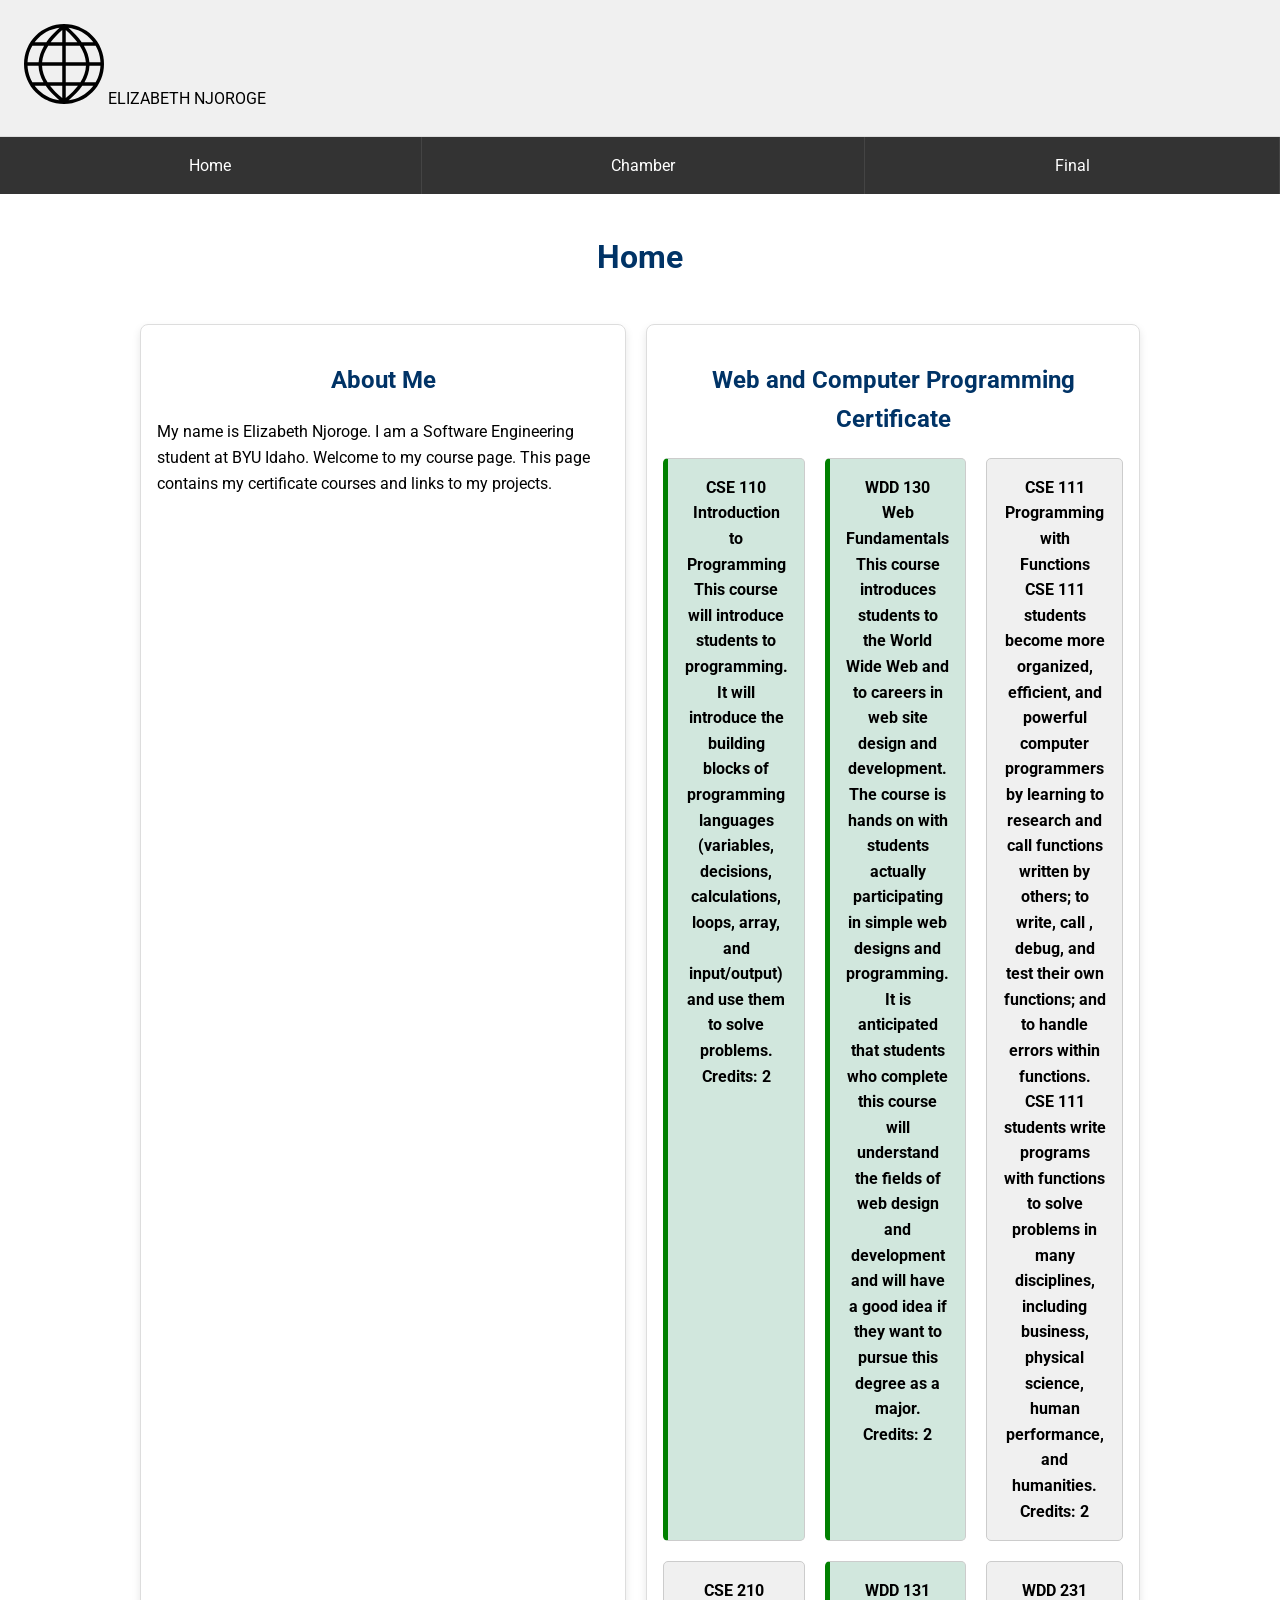
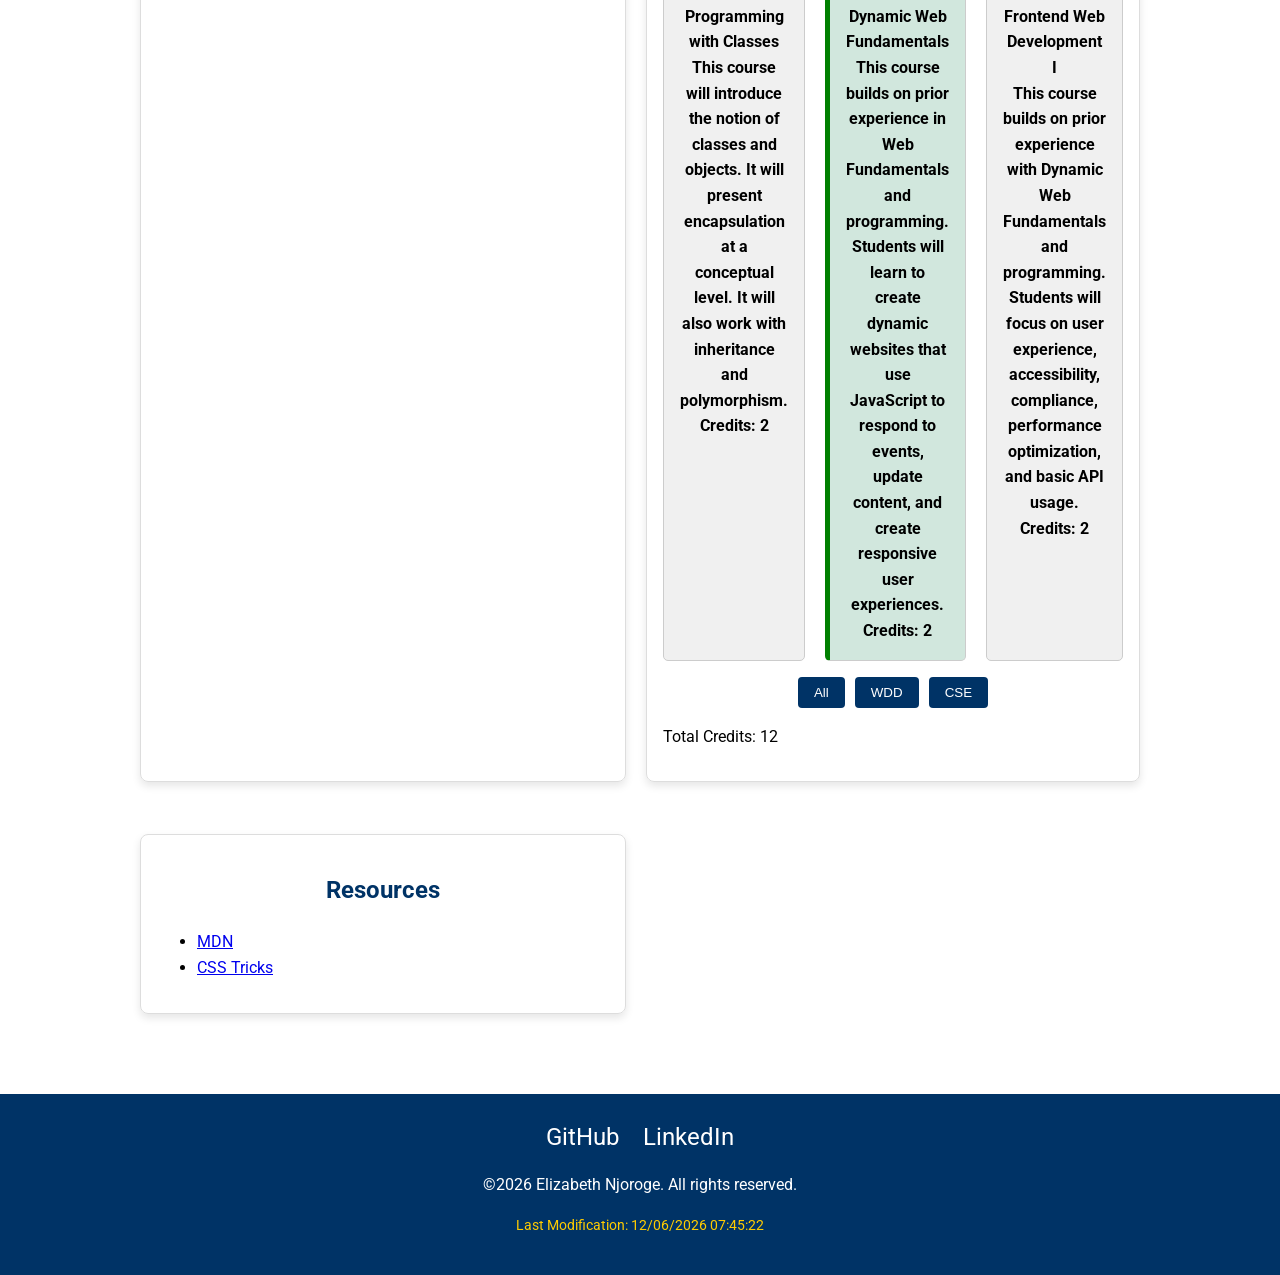
==== index.html @ baf5b6d4 "bug fix" ====
<!DOCTYPE html>
<html lang="en-US">
<head>
    <meta charset="UTF-8">
    <meta name="viewport" content="width=device-width, initial-scale=1.0">
    <title>WDD 231 - Course Home Page</title>
    <meta name="description" content="This is the home page for the WDD 231 course. Here you will find links to all of the course materials, including lectures, assignments, and resources.">
    <meta name="author" content="Elizabeth Njoroge">

    <link rel="preconnect" href="https://fonts.googleapis.com">
    <link rel="preconnect" href="https://fonts.gstatic.com" crossorigin>
    <link href="https://fonts.googleapis.com/css2?family=Roboto:ital,wght@0,100..900;1,100..900&display=swap" rel="stylesheet">
    <link rel="stylesheet" href="styles/normalize.css">
    <link rel="stylesheet" href="styles/small.css">
    <link rel="stylesheet" href="styles/larger.css">
    <script src="scripts/navigation.js" defer></script>
    <script src="scripts/date.js" defer></script>
    <script src="scripts/course.js" defer></script>
</head>
<body>

    <header>
        <div class="branding">
            <img src="images/logo.svg" alt="Elizabeth Njoroge Site Logo">
            <span>ELIZABETH NJOROGE</span>
        </div>
             <button id="menu" aria-label="Toggle Menu"></button>
    
    </header>
    <nav id="nav">
        <ul class="navigation">
            <li><a href="index.html" class="active">Home</a></li>
            <li><a href="chamber/index.html">Chamber</a></li>
            <li><a href="project/index.html">Final</a></li>
        </ul>
    </nav>
    <main>
        <h1>Home</h1>

        <section class="card">
            <h2>About Me</h2>
            <p>My name is Elizabeth Njoroge. I am a Software Engineering student at BYU Idaho. Welcome to my course page. This page contains my certificate courses and links to my projects.
            </p>
        </section>
        

        <section class="card">
            <h2>Web and Computer Programming Certificate</h2>
            <div id="courses"></div>
            <div class="filters">
                <button id="all">All</button>
                <button id="wdd">WDD</button>
                <button id="cse">CSE</button>
            </div>
            <p>Total Credits: <span id="total-credits">0</span></p>
        </section>
        <section class="card">

        <h2>Resources</h2>

            <ul>
                <li><a href="https://developer.mozilla.org/">MDN</a></li>
                <li><a href="https://css-tricks.com/">CSS Tricks</a></li>
            </ul>

        </section>

    </main>
    <footer>
        <div class="socials">
            <a href="https://github.com/lizzezzie" target="_blank" rel="noopener noreferrer">GitHub</a>
            <a href="https://linkedin.com/in/elizabeth-njoroge" target="_blank" rel="noopener noreferrer">LinkedIn</a>
        </div>
            <p>&copy;<span id="currentyear"></span> Elizabeth Njoroge. All rights reserved.</p>
            <p id="lastModified"></p>
        
    </footer>
    
</body>
</html>
---- styles/small.css ----
/* Custom Properties */
:root {
    --primary-color: #003366; 
    --secondary-color: #f0f0f0;
    --accent-color: #ffcc00;
    --completed-color: #d1e7dd; /* finished courses clor */
    --font-family: 'Roboto', sans-serif; /* Google Font */
}

body {
    font-family: var(--font-family);
    line-height: 1.6;
    margin: 0;
    padding: 0;
}

/* Header & Logo */
header {
    background-color: var(--primary-color);
    color: white;
    padding: 1rem;
    display: flex;
    align-items: center;
    justify-content: space-between;
}

header img {
    width: 50px; /* small SVG */
    height: auto;
}

/* Navigation - Mobile (Hamburger Menu Style) */
nav {
    background-color: #333;
}

.navigation {
    list-style: none;
    padding: 0;
    margin: 0;
    display: none; /* Hidden */
}
#menu::before {
    content: "☰";
}
#menu.show::before {
    content: "❌";
}

.navigation.show {
    display: block;
}

.navigation li a {
    display: block;
    color: white;
    padding: 1rem;
    text-decoration: none;
    text-align: center;
    border-bottom: 1px solid #444;
}

.navigation li a:hover {
    background-color: #555;
    color: var(--accent-color);
}

/* Main Content */
main {
    padding: 1rem;
    max-width: 100%;
}

h1, h2 {
    color: var(--primary-color);
    text-align: center;
}

/* Sections & Course Cards */
section {
    margin-bottom: 2rem;
    border: 1px solid #ddd;
    padding: 1rem;
    border-radius: 8px;
}

#courses {
    display: grid;
    grid-template-columns: 1fr; /* Single column for small screens */
    gap: 10px;
    margin: 1rem 0;
}

.course-card {
    padding: 1rem;
    background-color: var(--secondary-color);
    border: 1px solid #ccc;
    border-radius: 5px;
    text-align: center;
    font-weight: bold;
}

/* Style - Finished Courses */
.course-card.completed {
    background-color: var(--completed-color);
    border-left: 5px solid green;
}

/* Filter Buttons */
.filters {
    display: flex;
    justify-content: center;
    gap: 10px;
    margin-bottom: 1rem;
}

button {
    padding: 0.5rem 1rem;
    background-color: var(--primary-color);
    color: white;
    border: none;
    border-radius: 4px;
    cursor: pointer;
}

/* Footer */
footer {
    background-color: var(--primary-color);
    color: white;
    text-align: center;
    padding: 1.5rem;
    margin-top: 2rem;
}

footer .socials a {
    color: white;
    margin: 0 10px;
    font-size: 1.5rem;
    text-decoration: none;
}

#lastModified {
    color: var(--accent-color);
    font-size: 0.9rem;
}
---- styles/larger.css ----
/* Media Query for above 600px */
@media (min-width: 600px) {
    header img {
        width: 80px; /* larger SVG for bigger screens */
    }
    header {
        background-color: #f0f0f0;
        width: 100%;
        padding: 1.5rem;
        border-bottom: 1px solid #ddd;
        color: black;
    }
    header h1 {
        max-width: 1000px;
        margin: 0 auto;
        padding: 20px;
        text-align: center;
        letter-spacing: 1px;

    }

    

    /* 1. Navigation - Change hamburger to horizontal menu */
    #menu {
        display: none; /* Hidden hamburger menu in large screens */
    }

    .navigation {
        width: 100%;
        padding: 0;
        list-style: none;
        margin: 0;
        display: flex; /* Show horizontal menu */
        justify-content: center;
        background-color: #333;
    }

    .navigation li {
        flex: 1 1 auto;
    }

    .navigation li a {
        border-bottom: none;
        border-right: 1px solid #444;
    }

    /* 2. Main Layout - Grid Layout */
    #courses {
        grid-template-columns: repeat(auto-fit, minmax(150px, 1fr)); /* Safu nyingi kulingana na nafasi */
        gap: 20px;
    }

    /* 3. Home Layout - Grid Layout */
    main {
        display: grid;
        grid-template-columns: repeat(2, 1fr); /* Main content in 2/3, sidebar in 1/3 */
        gap: 20px;
        max-width: 1000px;
        margin: 0 auto; /* Center the content */
    }

    main h1 {
        grid-column: 1 / -1; /* Make the heading span across both columns */
    }
    h1 {
        grid-column: 1 / -1;
    }

    /* 4. Footprint/Visuals */
    section {
        box-shadow: 0 4px 8px rgba(0,0,0,0.1); /* Add subtle shadow for depth */
    }

    .course-card:hover {
        transform: scale(1.05); /* Slight zoom on hover */
        transition: 0.3s;
    }
}

/* Media Query for above 1000px - For even larger screens */
@media (min-width: 1000px) {
    #courses {
        grid-template-columns: repeat(3, 1fr); /* Three columns for larger screens */
    }
}
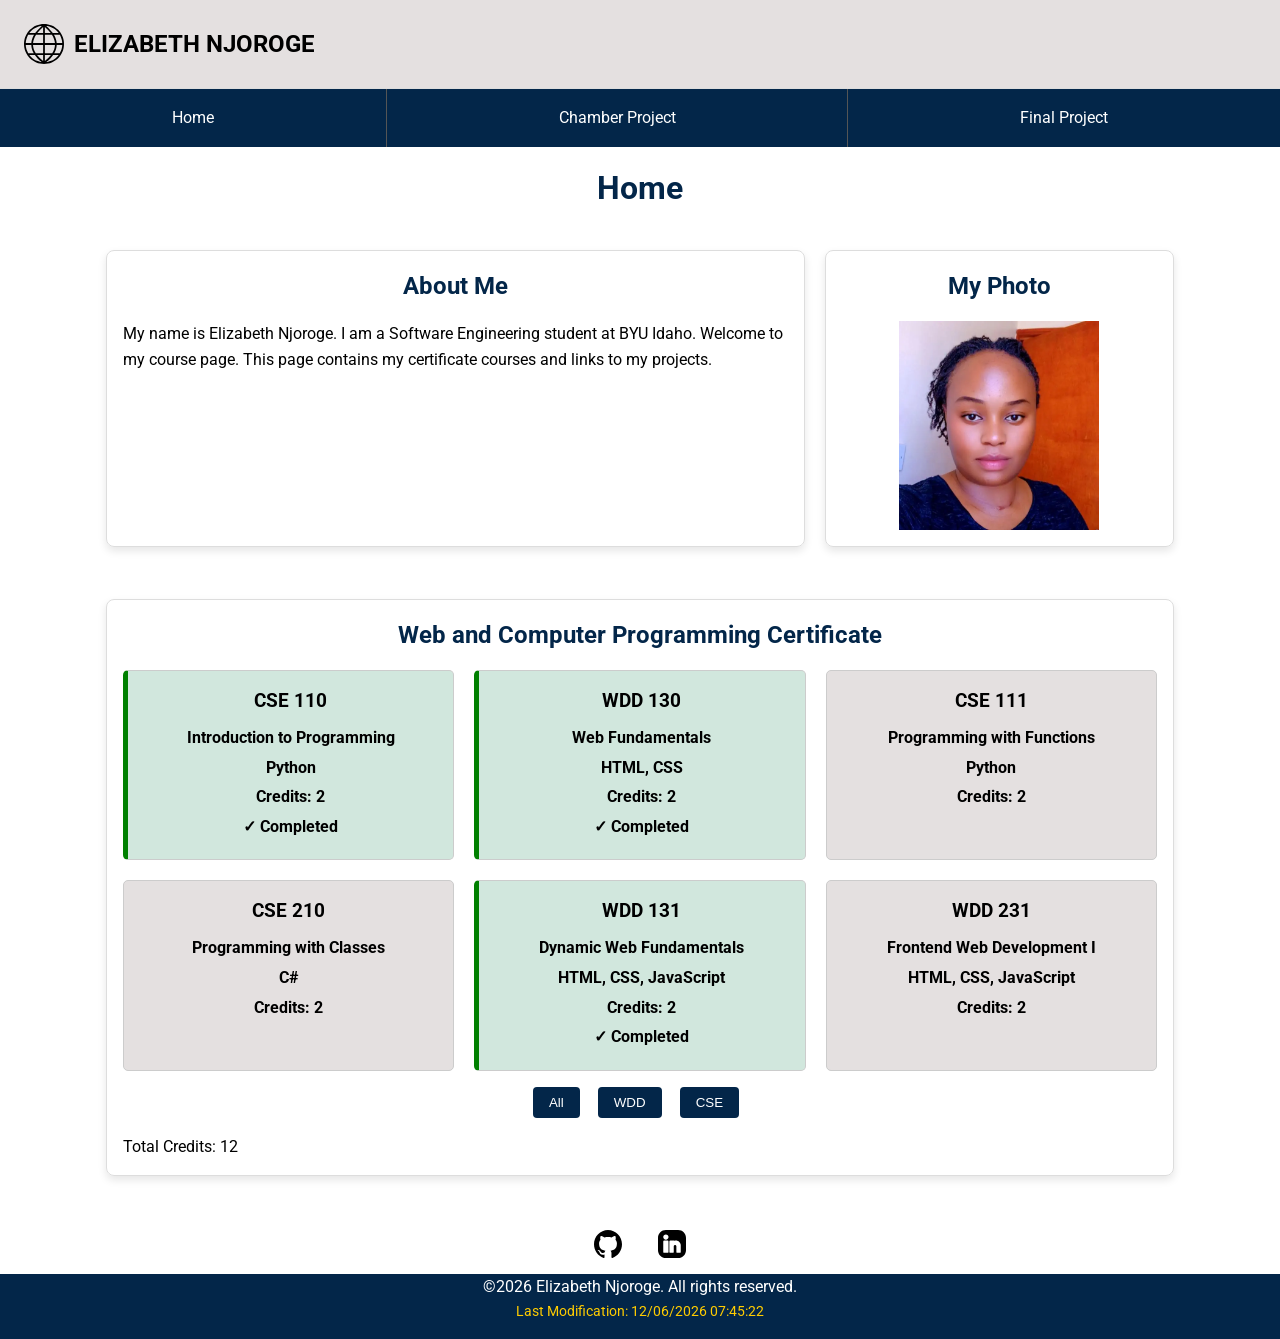
==== commit 5e5bdd42: "image and icons addition and styling" ====
--- a/index.html
+++ b/index.html
@@ -30,8 +30,8 @@
     <nav id="nav">
         <ul class="navigation">
             <li><a href="index.html" class="active">Home</a></li>
-            <li><a href="chamber/index.html">Chamber</a></li>
-            <li><a href="project/index.html">Final</a></li>
+            <li><a href="chamber-project/index.html">Chamber Project</a></li>
+            <li><a href="final-project-/index.html">Final Project</a></li>
         </ul>
     </nav>
     <main>
@@ -43,8 +43,12 @@
             </p>
         </section>
         
+        <section class="card">
+            <h2>My Photo</h2>
+            <img src="images/student-photo.webp" alt="Elizabeth Njoroge" width="200" height="200">
+        </section>
 
-        <section class="card">
+        <section class="card web-certificate">
             <h2>Web and Computer Programming Certificate</h2>
             <div id="courses"></div>
             <div class="filters">
@@ -54,22 +58,17 @@
             </div>
             <p>Total Credits: <span id="total-credits">0</span></p>
         </section>
-        <section class="card">
-
-        <h2>Resources</h2>
-
-            <ul>
-                <li><a href="https://developer.mozilla.org/">MDN</a></li>
-                <li><a href="https://css-tricks.com/">CSS Tricks</a></li>
-            </ul>
-
-        </section>
-
+        
     </main>
     <footer>
         <div class="socials">
-            <a href="https://github.com/lizzezzie" target="_blank" rel="noopener noreferrer">GitHub</a>
-            <a href="https://linkedin.com/in/elizabeth-njoroge" target="_blank" rel="noopener noreferrer">LinkedIn</a>
+            <a href="https://github.com/lizzezzie" target="_blank">
+                <img src="images/github.svg" alt="GitHub">
+            </a>
+
+            <a href="https://linkedin.com/in/elizabeth-njoroge-lizzy" target="_blank">
+                <img src="images/linkedin.svg" alt="LinkedIn">
+            </a>
         </div>
             <p>&copy;<span id="currentyear"></span> Elizabeth Njoroge. All rights reserved.</p>
             <p id="lastModified"></p>
@@ -77,4 +76,3 @@
     </footer>
     
 </body>
-</html>
--- a/styles/small.css
+++ b/styles/small.css
@@ -1,39 +1,51 @@
 /* Custom Properties */
 :root {
-    --primary-color: #003366; 
-    --secondary-color: #f0f0f0;
+    --primary-color: #032649; 
+    --secondary-color: #e4e0e0;
     --accent-color: #ffcc00;
     --completed-color: #d1e7dd; /* finished courses clor */
     --font-family: 'Roboto', sans-serif; /* Google Font */
 }
+* {
+    margin: 0;
+    padding: 0;
+    box-sizing: border-box;
+}
 
 body {
-    font-family: var(--font-family);
+    font-family: "Roboto", sans-serif;
     line-height: 1.6;
-    margin: 0;
-    padding: 0;
 }
 
 /* Header & Logo */
 header {
-    background-color: var(--primary-color);
-    color: white;
+    background-color: var(--secondary-color);
     padding: 1rem;
     display: flex;
     align-items: center;
     justify-content: space-between;
 }
+.branding {
+    display: flex;
+    align-items: center;
+    gap: 10px;
+}
 
-header img {
-    width: 50px; /* small SVG */
+.branding img {
+    width: 40px; /* small SVG */
     height: auto;
+}
+
+.branding span {
+    font-size: 1.5rem;
+    font-weight: 700;
 }
 
 /* Navigation - Mobile (Hamburger Menu Style) */
 nav {
-    background-color: #333;
+    background-color: var(--primary-color);
+    position: relative;
 }
-
 .navigation {
     list-style: none;
     padding: 0;
@@ -57,15 +69,15 @@
     padding: 1rem;
     text-decoration: none;
     text-align: center;
-    border-bottom: 1px solid #444;
+    border-bottom: 1px solid #555;
 }
 
 .navigation li a:hover {
-    background-color: #555;
-    color: var(--accent-color);
+    background-color: var(--accent-color);
+    color: var(--primary-color);
 }
 
-/* Main Content */
+/*----------Main Content-----------*/
 main {
     padding: 1rem;
     max-width: 100%;
@@ -74,6 +86,7 @@
 h1, h2 {
     color: var(--primary-color);
     text-align: center;
+    margin-bottom: 1rem;
 }
 
 /* Sections & Course Cards */
@@ -99,7 +112,19 @@
     text-align: center;
     font-weight: bold;
 }
+.course-card h3 {
+    margin-bottom: 0.5rem;
+}
+.course-card p {
+    margin: 0.25rem 0;
+}
 
+.card img {
+    max-width: 100%;
+    height: auto;
+    display: block;
+    margin: 0 auto;
+}
 /* Style - Finished Courses */
 .course-card.completed {
     background-color: var(--completed-color);
@@ -114,30 +139,54 @@
     margin-bottom: 1rem;
 }
 
-button {
+.filters button {
     padding: 0.5rem 1rem;
     background-color: var(--primary-color);
+    margin-right: 0.5rem;
     color: white;
     border: none;
     border-radius: 4px;
     cursor: pointer;
 }
+.filters button:hover {
+    background-color: var(--accent-color);
+    color: var(--primary-color);
+}
+
 
 /* Footer */
 footer {
     background-color: var(--primary-color);
     color: white;
     text-align: center;
-    padding: 1.5rem;
-    margin-top: 2rem;
+    padding: 3rem 1rem 1rem;
+    position: relative;
+    margin-top: 50px;
+}
+.socials {
+    margin-top: -100px;
+   
+}
+.socials a {
+    background-color: white;
+    padding: 8px;
+    border-radius: 50%;
+    display: inline-block;
+    align-items: center;
+    justify-content: center;
+
+}
+.socials img {
+    width: 28px;
+    height: 28px;
+    margin: 0 8px;
+    transition: transform 0.2s ease;
 }
 
-footer .socials a {
-    color: white;
-    margin: 0 10px;
-    font-size: 1.5rem;
-    text-decoration: none;
+.socials img:hover {
+    transform: scale(1.75);
 }
+
 
 #lastModified {
     color: var(--accent-color);
--- a/styles/larger.css
+++ b/styles/larger.css
@@ -1,26 +1,14 @@
 /* Media Query for above 600px */
 @media (min-width: 600px) {
-    header img {
-        width: 80px; /* larger SVG for bigger screens */
-    }
+/* header */
+
     header {
-        background-color: #f0f0f0;
         width: 100%;
         padding: 1.5rem;
         border-bottom: 1px solid #ddd;
-        color: black;
     }
-    header h1 {
-        max-width: 1000px;
-        margin: 0 auto;
-        padding: 20px;
-        text-align: center;
-        letter-spacing: 1px;
-
-    }
-
     
-
+    
     /* 1. Navigation - Change hamburger to horizontal menu */
     #menu {
         display: none; /* Hidden hamburger menu in large screens */
@@ -33,7 +21,7 @@
         margin: 0;
         display: flex; /* Show horizontal menu */
         justify-content: center;
-        background-color: #333;
+        background-color: var(--primary-color);
     }
 
     .navigation li {
@@ -42,30 +30,38 @@
 
     .navigation li a {
         border-bottom: none;
-        border-right: 1px solid #444;
+        border-right: 1px solid #555;
     }
 
-    /* 2. Main Layout - Grid Layout */
-    #courses {
-        grid-template-columns: repeat(auto-fit, minmax(150px, 1fr)); /* Safu nyingi kulingana na nafasi */
-        gap: 20px;
+    .navigation li:last-child a {
+        border-right: none; /* Remove border from last item */
     }
+    /*----Main-----*/
+    main{
+        max-width: 1100px;
+        margin: 0 auto; /* Center the main content */
+    }  
 
-    /* 3. Home Layout - Grid Layout */
+    /* 3. Card Layout */
     main {
         display: grid;
-        grid-template-columns: repeat(2, 1fr); /* Main content in 2/3, sidebar in 1/3 */
+        grid-template-columns: 2fr 1fr; /* Two columns for larger screens */
         gap: 20px;
-        max-width: 1000px;
-        margin: 0 auto; /* Center the content */
     }
 
     main h1 {
         grid-column: 1 / -1; /* Make the heading span across both columns */
     }
-    h1 {
-        grid-column: 1 / -1;
+    
+    /* Course Cards */
+    #courses {
+        grid-template-columns: repeat(auto-fit, minmax(200px, 1fr)); /* Responsive columns with a minimum width */
+        gap: 20px;
     }
+    .web-certificate {
+        grid-column: 1 / -1; /* Make the web certificate section span across both columns */
+    }
+    
 
     /* 4. Footprint/Visuals */
     section {
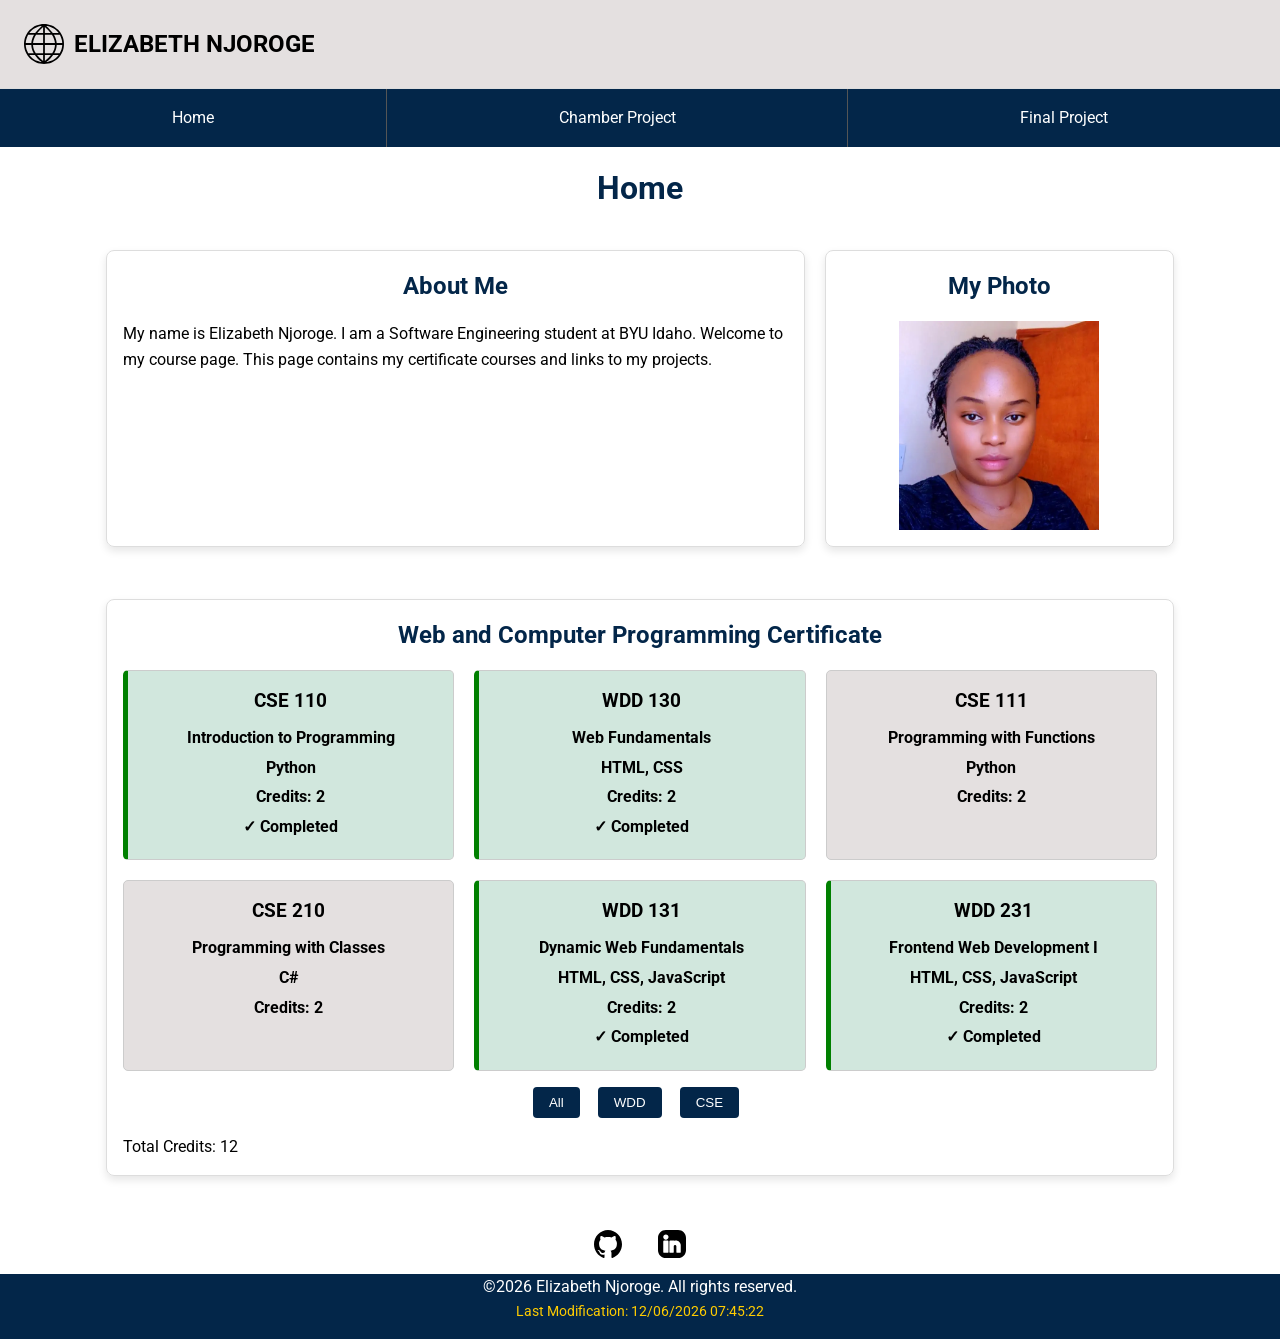
==== commit af766658: "updated courses" ====
--- a/index.html
+++ b/index.html
@@ -30,8 +30,8 @@
     <nav id="nav">
         <ul class="navigation">
             <li><a href="index.html" class="active">Home</a></li>
-            <li><a href="chamber-project/index.html">Chamber Project</a></li>
-            <li><a href="final-project-/index.html">Final Project</a></li>
+            <li><a href="chamber/index.html">Chamber Project</a></li>
+            <li><a href="finalproject/index.html">Final Project</a></li>
         </ul>
     </nav>
     <main>
@@ -60,13 +60,15 @@
         </section>
         
     </main>
+
+
     <footer>
         <div class="socials">
             <a href="https://github.com/lizzezzie" target="_blank">
                 <img src="images/github.svg" alt="GitHub">
             </a>
 
-            <a href="https://linkedin.com/in/elizabeth-njoroge-lizzy" target="_blank">
+            <a href="https://www.linkedin.com/in/elizabeth-njoroge-767858373" target="_blank">
                 <img src="images/linkedin.svg" alt="LinkedIn">
             </a>
         </div>
@@ -76,3 +78,4 @@
     </footer>
     
 </body>
+</html>
